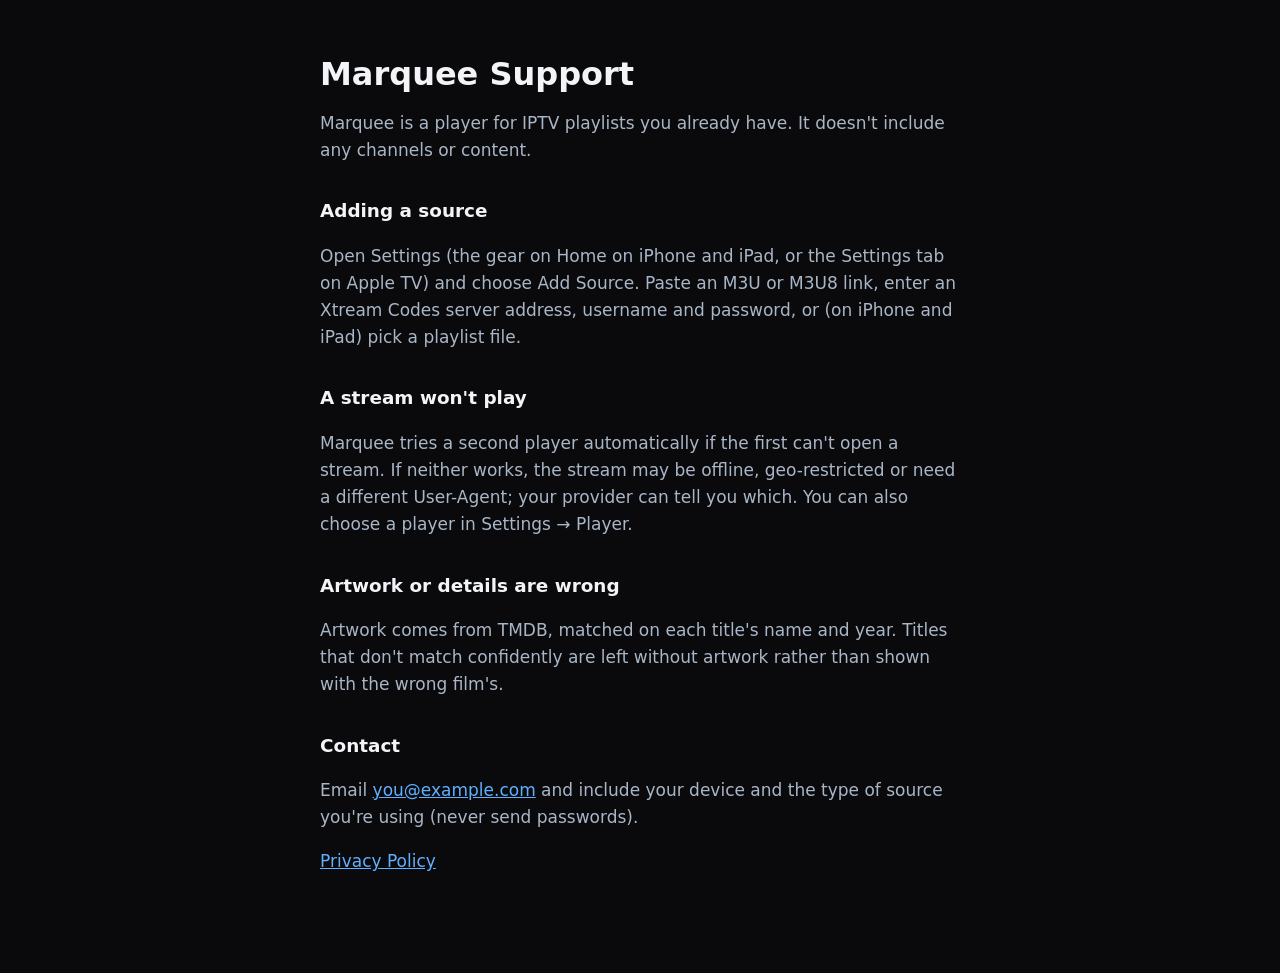
==== support.html @ 20fdc761 "Support and privacy pages for Marquee TV Co-Authored-By: Claude Opus 5.5 <noreply@anthropic.com>" ====
<!doctype html>
<html lang="en-GB">
<head>
<meta charset="utf-8">
<meta name="viewport" content="width=device-width, initial-scale=1">
<title>Marquee Support</title>
<link rel="stylesheet" href="style.css">
</head>
<body>
<main>
<h1>Marquee Support</h1>
<p>Marquee is a player for IPTV playlists you already have. It doesn't include any channels or content.</p>

<h2>Adding a source</h2>
<p>Open Settings (the gear on Home on iPhone and iPad, or the Settings tab on Apple TV) and choose Add Source. Paste an M3U or M3U8 link, enter an Xtream Codes server address, username and password, or (on iPhone and iPad) pick a playlist file.</p>

<h2>A stream won't play</h2>
<p>Marquee tries a second player automatically if the first can't open a stream. If neither works, the stream may be offline, geo-restricted or need a different User-Agent; your provider can tell you which. You can also choose a player in Settings → Player.</p>

<h2>Artwork or details are wrong</h2>
<p>Artwork comes from TMDB, matched on each title's name and year. Titles that don't match confidently are left without artwork rather than shown with the wrong film's.</p>

<h2>Contact</h2>
<p>Email <a href="mailto:you@example.com">you@example.com</a> and include your device and the type of source you're using (never send passwords).</p>

<p><a href="privacy.html">Privacy Policy</a></p>
</main>
</body>
</html>
---- style.css ----
:root { color-scheme: dark; --bg: #0a0a0d; --text: #f2f4f7; --muted: #a9b6c6; --accent: #5fb0ff; }
* { box-sizing: border-box; }
body { margin: 0; background: var(--bg); color: var(--text); font: 17px/1.6 -apple-system, BlinkMacSystemFont, "SF Pro Text", system-ui, sans-serif; }
main { max-width: 680px; margin: 0 auto; padding: 56px 20px 80px; }
h1 { font: 800 2rem/1.15 ui-rounded, -apple-system, system-ui, sans-serif; margin: 0 0 8px; }
h2 { font-size: 1.15rem; margin: 2rem 0 0.4rem; }
p, li { color: var(--muted); }
a { color: var(--accent); }
.updated { font-size: 0.9rem; }
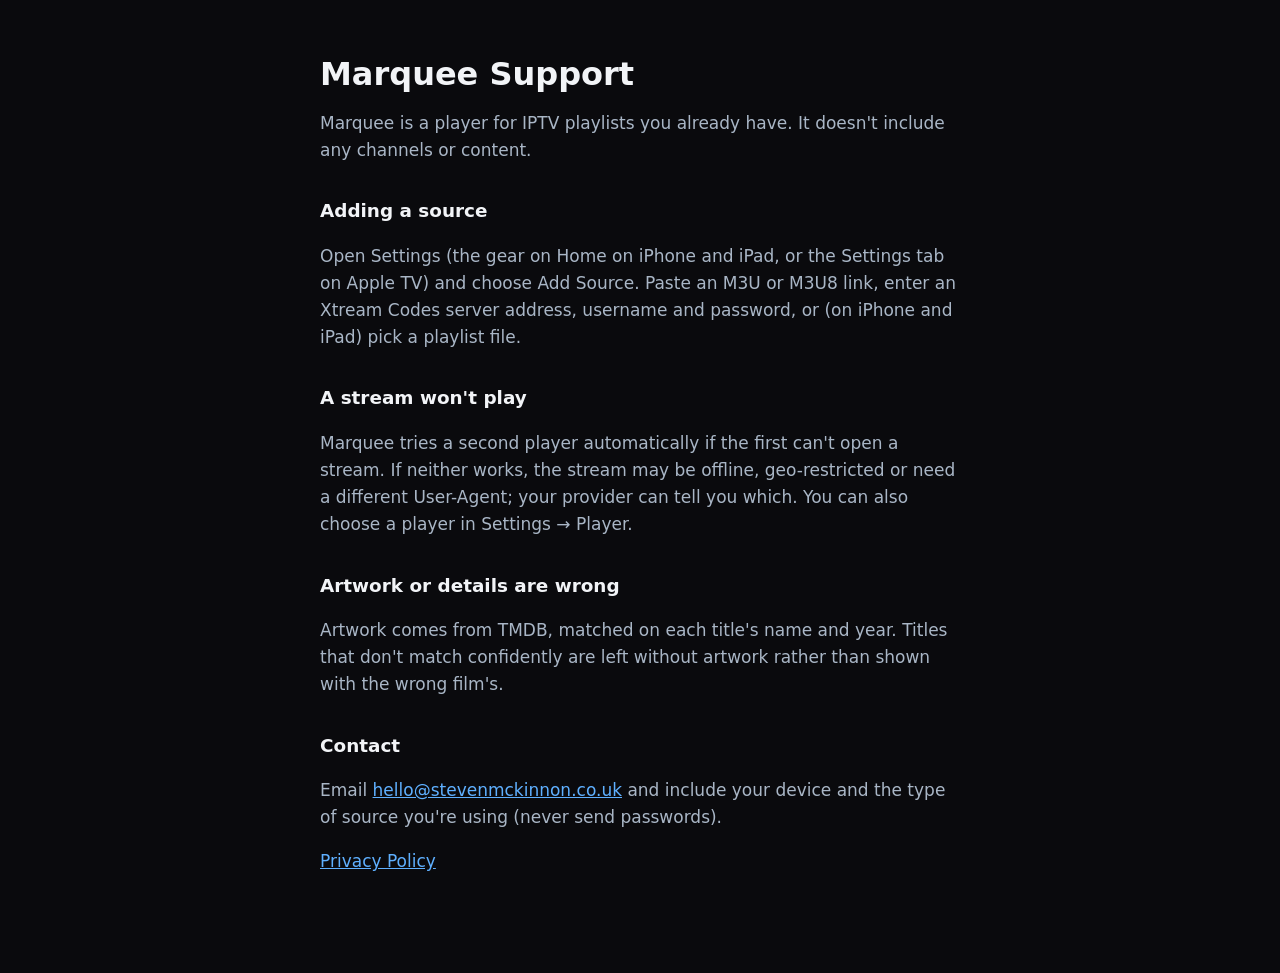
==== commit 50d5fdd8: "Set support email to hello@stevenmckinnon.co.uk Co-Authored-By: Claude Opus 5.5 <noreply@anthropic.c" ====
--- a/support.html
+++ b/support.html
@@ -21,7 +21,7 @@
 <p>Artwork comes from TMDB, matched on each title's name and year. Titles that don't match confidently are left without artwork rather than shown with the wrong film's.</p>
 
 <h2>Contact</h2>
-<p>Email <a href="mailto:you@example.com">you@example.com</a> and include your device and the type of source you're using (never send passwords).</p>
+<p>Email <a href="mailto:hello@stevenmckinnon.co.uk">hello@stevenmckinnon.co.uk</a> and include your device and the type of source you're using (never send passwords).</p>
 
 <p><a href="privacy.html">Privacy Policy</a></p>
 </main>
